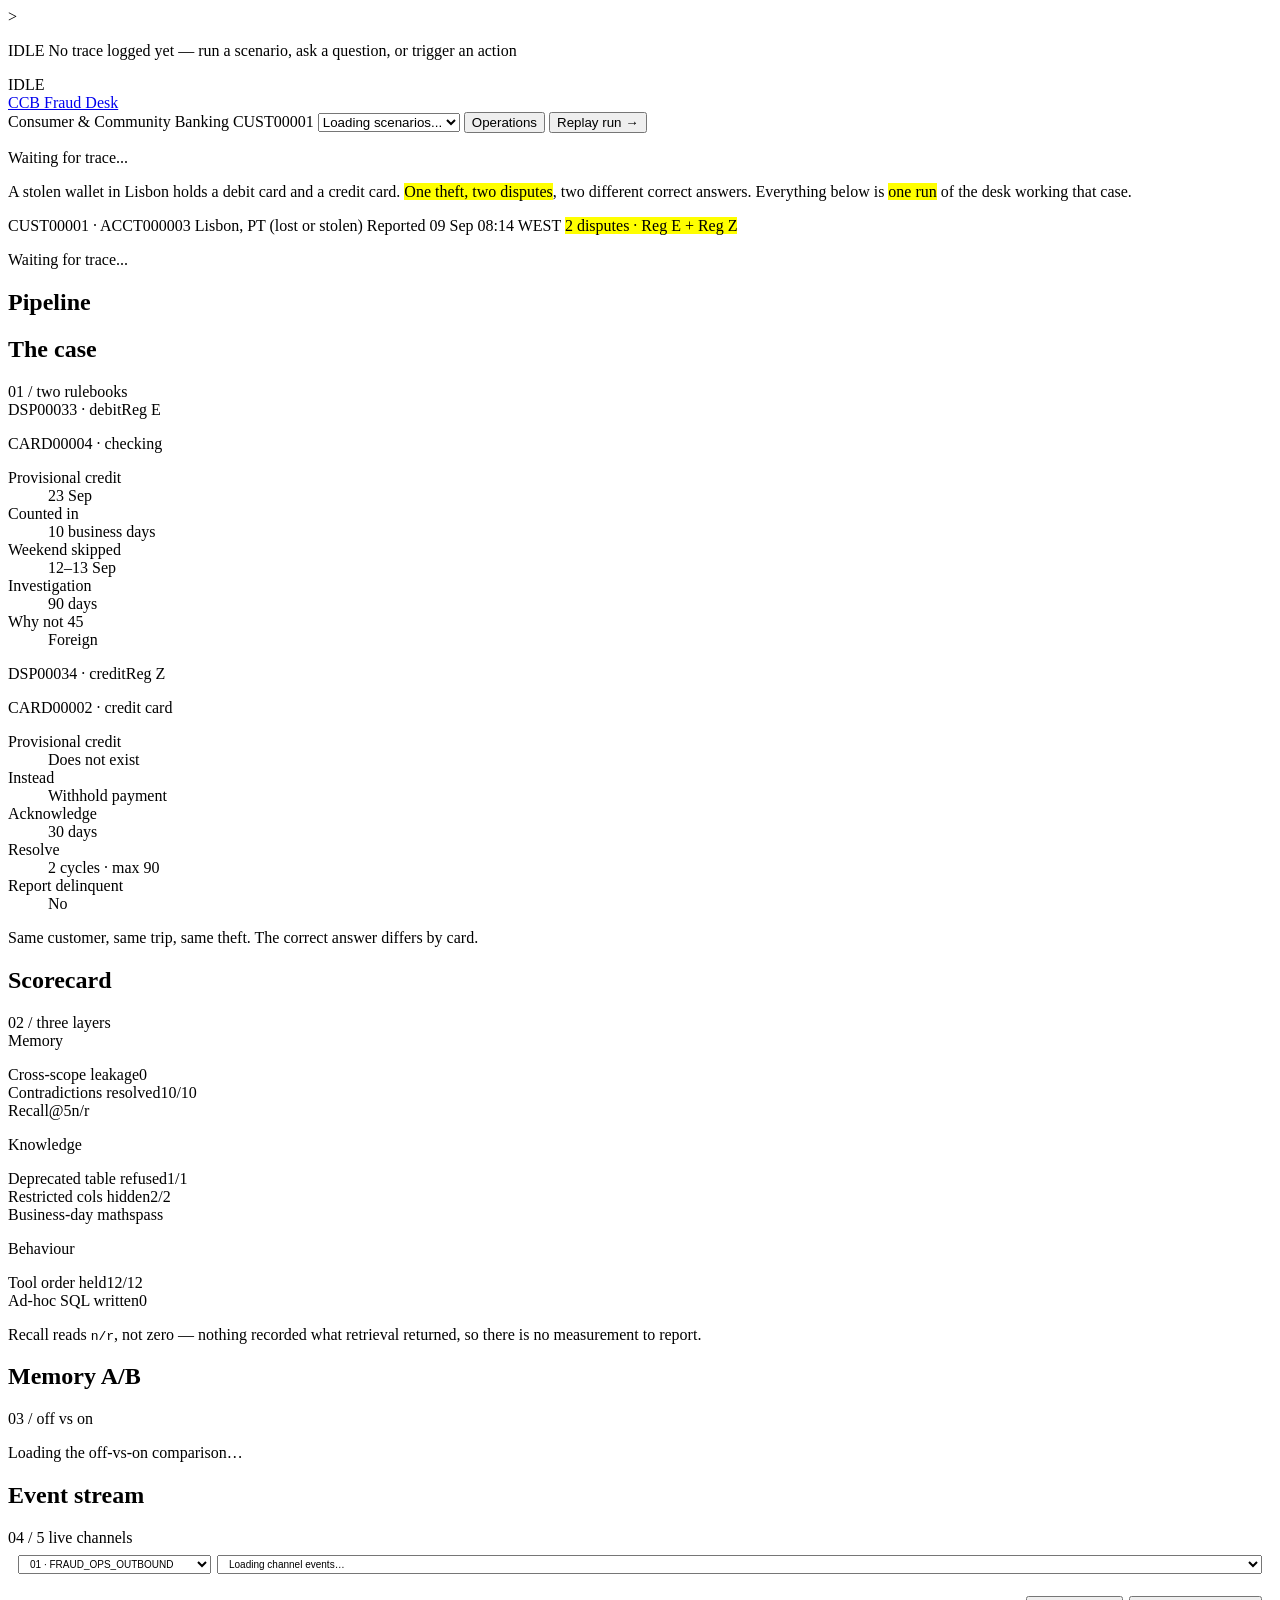
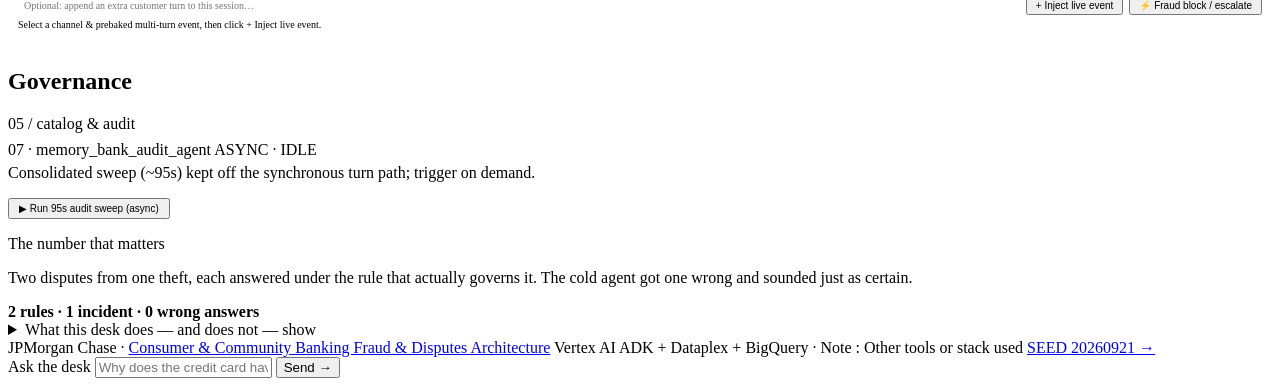
==== frontend/templates/index.html @ ab906cca "Use '>' caret when trace bar is idle, fix scenario picker drawer auto-open, and route Ask trace to t" ====
<!DOCTYPE html>
<html lang="en">
<head>
<meta charset="utf-8">
<meta name="viewport" content="width=device-width, initial-scale=1">
<title>CCB Fraud Desk — agent operations</title>
<link rel="preconnect" href="https://fonts.googleapis.com">
<link rel="preconnect" href="https://fonts.gstatic.com" crossorigin>
<link rel="stylesheet" href="https://fonts.googleapis.com/css2?family=Archivo:wght@600;700;800&family=JetBrains+Mono:wght@400;500;700&display=swap">
<link rel="stylesheet" href="/static/css/styles.css?v=20260923e">
</head>
<body>

<div class="livebar">
  <div class="in">
    <span class="pulse idle" id="livePulse">&gt;</span>

    <div class="pickwrap" id="pickwrap" hidden>
      <button class="tok" id="tok" type="button" aria-haspopup="listbox" aria-expanded="false">
        <span class="ix" id="tokIx">01</span>
        <span class="an" id="tokName">fraud_monitoring_agent</span>
        <span class="cv">▾</span>
      </button>
      <div class="menu" id="menu" role="listbox" hidden>
        <div class="menu-hd">
          <span id="mobileMenuTitle">Logged agents in this run</span>
          <span>Live spans only</span>
        </div>
        <div id="menuList"></div>
        <div class="menu-foot">
          <span>Click an agent to inspect · opens trace below</span>
          <span>ESC to close</span>
        </div>
      </div>
    </div>

    <p class="barinfo" id="barinfo">
      <span class="bk" id="biKind">IDLE</span>
      <span class="bt" id="biText">No trace logged yet — run a scenario, ask a question, or trigger an action</span>
      <span class="bm" id="biMetrics"></span>
    </p>

    <button class="barbtn" id="traceBtn" type="button" aria-expanded="false" aria-controls="drop" hidden>Trace ▾</button>
    <span class="stamp" id="liveLogStamp">IDLE</span>
  </div>
</div>

<div class="drop" id="drop" hidden>
  <div class="in">
    <p class="who">
      <span id="whoTxt"></span>
      <span class="stepnav">
        <button id="navNewer" type="button">‹ newer</button>
        <button id="navOlder" type="button">older ›</button>
      </span>
    </p>
    <div id="body"></div>
  </div>
</div>

<div class="page">
  <header class="mast">
    <a class="brand" href="#">CCB Fraud Desk</a>
    <div class="mast-right">
      <span class="tagline">Consumer &amp; Community Banking</span>
      <span class="chip" id="customerSelect" data-value="CUST00001">CUST00001</span>
      <select class="chip chip-select" id="scenarioSelect" aria-label="Demo scenario">
        <option value="">Loading scenarios...</option>
      </select>
      <button type="button" class="chip" id="btnToggleOps">Operations</button>
      <button type="button" class="cta" id="btnReplayRun">Replay run →</button>
    </div>
  </header>

  <section class="runhead">
    <p class="eyebrow">Waiting for trace...</p>
    <p class="sum" id="heroLede">A stolen wallet in Lisbon holds a debit card and a credit card.
      <mark>One theft, two disputes</mark>, two different correct answers.
      Everything below is <mark>one run</mark> of the desk working that case.</p>
      <div class="truth-strip" id="heroTruthStrip">
        <div class="ts-row">
          <span id="truthCustomer">CUST00001 · ACCT000003</span>
          <span id="truthLocation">Lisbon, PT (lost or stolen)</span>
          <span id="truthReported">Reported 09 Sep 08:14 WEST</span>
          <span id="truthPaths"><mark>2 disputes · Reg E + Reg Z</mark></span>
        </div>
        <p class="ts-sub" id="truthEngine">Waiting for trace...</p>
      </div>
  </section>

  <!-- ============ DECK 1 ============ -->
  <div class="deck" id="deckPrimary1">
    <div class="col">
      <div class="colhead"><h2>Pipeline</h2><span class="n" id="agentCountPill"><span id="agentsColIndex"></span></span></div>
      <div class="roster" id="agentRosterList"></div>
    </div>

    <div class="col">
      <div class="colhead"><h2>The case</h2><span class="n" id="caseColIndex">01 / two rulebooks</span></div>

      <div class="item" id="caseCard1"><div class="item-top"><span class="dot" style="background:var(--lime-deep)"></span>
        <span class="nm" id="caseCard1Title">DSP00033 · debit</span><span class="tag" id="caseCard1Tag">Reg E</span></div>
        <p class="rd" id="caseCard1Sub">CARD00004 · checking</p>
        <dl class="kv" id="caseCard1Kv" style="margin-top:9px;">
          <div><dt>Provisional credit</dt><dd class="ok">23 Sep</dd></div>
          <div><dt>Counted in</dt><dd>10 business days</dd></div>
          <div><dt>Weekend skipped</dt><dd>12–13 Sep</dd></div>
          <div><dt>Investigation</dt><dd>90 days</dd></div>
          <div><dt>Why not 45</dt><dd>Foreign</dd></div>
        </dl></div>

      <div class="item" id="caseCard2"><div class="item-top"><span class="dot" style="background:var(--pink)"></span>
        <span class="nm" id="caseCard2Title">DSP00034 · credit</span><span class="tag on" id="caseCard2Tag">Reg Z</span></div>
        <p class="rd" id="caseCard2Sub">CARD00002 · credit card</p>
        <dl class="kv" id="caseCard2Kv" style="margin-top:9px;">
          <div><dt>Provisional credit</dt><dd class="none">Does not exist</dd></div>
          <div><dt>Instead</dt><dd>Withhold payment</dd></div>
          <div><dt>Acknowledge</dt><dd>30 days</dd></div>
          <div><dt>Resolve</dt><dd>2 cycles · max 90</dd></div>
          <div><dt>Report delinquent</dt><dd class="ok">No</dd></div>
        </dl></div>
      <p class="fine" id="caseFineNote">Same customer, same trip, same theft. The correct answer differs by card.</p>
    </div>

    <div class="col">
      <div class="colhead"><h2>Scorecard</h2><span class="n">02 / three layers</span></div>

      <p class="eyebrow" style="margin-top:0;">Memory</p>
      <div class="opt"><span class="name">Cross-scope leakage</span><span class="pct" id="scoreLeakage">0</span>
        <span class="track"><i class="fill" style="width:100%"></i></span></div>
      <div class="opt"><span class="name">Contradictions resolved</span><span class="pct" id="scoreContradictions">10/10</span>
        <span class="track"><i class="fill" style="width:100%"></i></span></div>
      <div class="opt skip" id="scoreRecallRow"><span class="name">Recall@5</span><span class="pct" id="scoreRecall">n/r</span>
        <span class="track"><i class="fill" id="scoreRecallFill" style="width:0%"></i></span></div>

      <p class="eyebrow" style="margin-top:16px;">Knowledge</p>
      <div class="opt"><span class="name">Deprecated table refused</span><span class="pct">1/1</span>
        <span class="track"><i class="fill" style="width:100%"></i></span></div>
      <div class="opt"><span class="name">Restricted cols hidden</span><span class="pct">2/2</span>
        <span class="track"><i class="fill" style="width:100%"></i></span></div>
      <div class="opt"><span class="name">Business-day maths</span><span class="pct">pass</span>
        <span class="track"><i class="fill" style="width:100%"></i></span></div>

      <p class="eyebrow" style="margin-top:16px;">Behaviour</p>
      <div class="opt"><span class="name">Tool order held</span><span class="pct">12/12</span>
        <span class="track"><i class="fill" style="width:100%"></i></span></div>
      <div class="opt"><span class="name">Ad-hoc SQL written</span><span class="pct">0</span>
        <span class="track"><i class="fill" style="width:100%"></i></span></div>
      <p class="fine" id="scoreFineNote">Recall reads <code>n/r</code>, not zero — nothing recorded what retrieval
        returned, so there is no measurement to report.</p>
    </div>
  </div>

  <!-- ============ DECK 2 ============ -->
  <div class="deck" id="deckPrimary2">
    <div class="col">
      <div class="colhead"><h2>Memory A/B</h2><span class="n">03 / off vs on</span></div>

      <!-- Both cards used to carry invented numbers in markup (6 re-asks,
           41,200 tokens, 0 re-asks, 12,850 tokens) which app.js then overwrote
           with "n/r", so the panel showed four unexplained blanks under a
           caption asserting a 68.8% saving. The numbers are filled from
           /api/eval-scorecard now, and the caption states what was measured. -->
      <div id="abComparison">
        <p class="fine">Loading the off-vs-on comparison…</p>
      </div>

      <p class="fine" id="abFootnote"></p>
    </div>

    <div class="col">
      <div class="colhead"><h2>Event stream</h2><span class="n" id="eventStreamColBadge">04 / 5 live channels</span></div>
      <div class="item" id="channelIngestBar" style="margin-bottom:8px;padding:8px 10px;">
        <div style="display:flex;gap:6px;align-items:center;flex-wrap:wrap;margin-bottom:6px;">
          <select class="chip chip-select" id="channelIngestSelect" aria-label="Channel" style="font-size:10px;padding:2px 20px 2px 7px;">
            <option value="FRAUD_OPS_OUTBOUND">01 · FRAUD_OPS_OUTBOUND</option>
            <option value="IVR">02 · IVR (telephony)</option>
            <option value="MOBILE_APP">03 · MOBILE_APP</option>
            <option value="WEB_CHAT">04 · WEB_CHAT (portal)</option>
            <option value="BRANCH">05 · BRANCH (teller)</option>
          </select>
          <select class="chip chip-select" id="channelPresetSelect" aria-label="Available channel events" style="font-size:10px;padding:2px 20px 2px 7px;flex:1 1 180px;max-width:100%;">
            <option value="">Loading channel events…</option>
          </select>
        </div>
        <div id="channelTurnsPreview" style="font-family:var(--mono);font-size:10px;line-height:1.45;padding:5px 7px;margin-bottom:6px;border:1px solid var(--rule);background:var(--paper);color:var(--ink);"></div>
        <div style="display:flex;gap:6px;align-items:center;flex-wrap:wrap;">
          <input type="text" id="channelIngestText" placeholder="Optional: append an extra customer turn to this session…" aria-label="Optional custom turn" style="flex:1 1 160px;font-family:var(--mono);font-size:10px;padding:3px 6px;border:1px solid var(--rule);background:var(--paper);color:var(--ink);">
          <button type="button" class="chip" id="btnInjectChannelEvent" style="font-size:10px;padding:2px 8px;">+ Inject live event</button>
          <button type="button" class="chip" id="btnFraudCardControl" style="font-size:10px;padding:2px 8px;">⚡ Fraud block / escalate</button>
        </div>
        <p class="rd" id="channelIngestStatus" style="margin-top:4px;font-size:10px;">Select a channel &amp; prebaked multi-turn event, then click + Inject live event.</p>
      </div>
      <ul class="tl" id="eventStreamList"></ul>
    </div>

    <div class="col">
      <div class="colhead"><h2>Governance</h2><span class="n">05 / catalog &amp; audit</span></div>
      <div id="govTrapsContainer"></div>
      <div class="item" id="auditSweepCard" style="margin-top:8px;">
        <div class="item-top">
          <span class="dot" id="auditSweepDot"></span>
          <span class="nm">07 · memory_bank_audit_agent</span>
          <span class="tag" id="auditSweepStatusTag">ASYNC · IDLE</span>
        </div>
        <p class="rd" id="auditSweepOutput" style="margin-top:5px;">Consolidated sweep (~95s) kept off the synchronous turn path; trigger on demand.</p>
        <div style="margin-top:7px;">
          <button type="button" class="chip" id="btnTriggerAuditSweep" style="font-size:10px;padding:3px 9px;">▶ Run 95s audit sweep (async)</button>
        </div>
      </div>
    </div>
  </div>

  <!-- ============ COLLAPSIBLE LIVE RESPONSE & OPERATIONS DRAWER ============ -->
  <div class="deck drawer-deck" id="consoleDrawer" style="display:none;">
    <div class="col">
      <div class="colhead">
        <h2>Ask response</h2>
        <span class="n">06 / live trajectory</span>
      </div>
      <div class="item active">
        <div class="item-top">
          <span class="dot"></span>
          <span class="nm" id="askAnswerTitle">Governed desk response</span>
          <span class="tag ok" id="askAnswerTag">CATALOG + MEMORY</span>
        </div>
        <div class="rd" id="askAnswerBody" style="color:var(--ink);font-size:11px;line-height:1.55;margin-top:6px;">n/r</div>
        <div id="askToolTags" style="display:flex;gap:6px;flex-wrap:wrap;margin-top:10px;">n/r</div>
      </div>
      <div style="display:flex;gap:6px;flex-wrap:wrap;margin-top:8px;">
        <button type="button" class="chip ask-preset-chip" data-q="Why does the credit card have no provisional credit date?">Reg Z vs Reg E</button>
        <button type="button" class="chip ask-preset-chip" data-q="She came back early on 10 Sep to New York. Where is her replacement courier going?">10 Sep early return</button>
      </div>
    </div>

    <div class="col">
      <div class="colhead">
        <h2>Veracity &amp; control</h2>
        <span class="n">07 / relevant avenues</span>
      </div>
      <div class="item done">
        <div class="item-top">
          <span class="dot"></span>
          <span class="nm">Pre-write claim audit</span>
          <span class="tag ok" id="veracityStatusTag">VERIFIED_TRUE · 98%</span>
        </div>
        <div class="rd" id="veracityAuditOutput" style="margin-top:6px;line-height:1.5;">n/r</div>
      </div>

      <div class="item" id="oversightCardBox">
        <div class="item-top">
          <span class="dot" style="background:var(--pink)"></span>
          <span class="nm">Supervisor card control</span>
          <span class="tag on" id="oversightCardStatusBadge">RESTRICTED</span>
        </div>
        <p class="rd" id="oversightVerificationSummary" style="margin-bottom:8px;">FaceID biometric + travel notice verified. Ready for supervisor unlock or restriction hold.</p>
        <div style="display:flex;gap:8px;flex-wrap:wrap;">
          <button type="button" class="chip" id="btnAdminUnlock">▶ Unlock card</button>
          <button type="button" class="chip" id="btnAdminRestrict">Keep restricted ×</button>
        </div>
      </div>
    </div>

    <div class="col">
      <div class="colhead">
        <h2>GCP &amp; operations</h2>
        <div style="display:flex;align-items:center;gap:8px;">
          <span class="n">08 / live telemetry</span>
          <button type="button" class="chip" id="btnCloseDrawer" style="padding:2px 7px;font-size:9.5px;">Close ×</button>
        </div>
      </div>
      <div class="item done">
        <div class="item-top">
          <span class="dot"></span>
          <span class="nm">Vertex AI Memory Bank</span>
          <!-- Filled from /api/session. It was a hardcoded engine id, which
               rendered the same whether the engine was reachable or not. -->
          <span class="tag" id="engineIdTag">engine: loading…</span>
        </div>
        <div class="rd" id="liveMemoriesList" style="margin-top:4px;">
          <span class="n">Memories load from the engine on open.</span>
        </div>
        <div style="margin-top:8px;">
          <!-- Consolidation happens inside Memory Bank and reports no token
               count, so the saving is filled in from the response or left n/r.
               The label used to assert 68.8% before the click. -->
          <button type="button" class="chip" id="btnRunCompaction">▶ Run consolidation</button>
        </div>
      </div>

      <div class="item done">
        <div class="item-top">
          <span class="dot"></span>
          <span class="nm">Throughput &amp; latency</span>
          <span class="tag ok">87.4% resolved</span>
        </div>
        <dl class="kv" style="margin-top:6px;">
          <div><dt>Cases today / 7d mean</dt><dd>412 / 358</dd></div>
          <div><dt>Triage (BigQuery p50/p95)</dt><dd>2.8s / 7.4s</dd></div>
          <div><dt>Policy (Dataplex p50/p95)</dt><dd>1.9s / 4.2s</dd></div>
          <div><dt>Ad-hoc SQL / leaks</dt><dd class="ok">0 / 0</dd></div>
        </dl>
      </div>
    </div>
  </div>

  <div class="scoreline">
    <div style="flex:1 1 380px;min-width:0;">
      <p class="micro invert">The number that matters</p>
      <p id="scorelineCopy">Two disputes from one theft, each answered under the rule that actually governs it.
        The cold agent got one wrong and sounded just as certain.</p>
    </div>
    <strong id="scorelineBig">2 rules · 1 incident · 0 wrong answers</strong>
  </div>

  <details class="notes">
    <summary>What this desk does — and does not — show</summary>
    <div class="notes-grid">
      <p><b>What is live.</b> The agent roster reads from BigQuery (<code id="noteDataset">…</code>), Dataplex Universal Catalog (<code id="noteGlossary">…</code>), and Vertex AI Memory Bank (<code id="noteEngine">…</code>). Session and agent counts are read from the engine at load: <span id="noteCounts">loading…</span>. These were fixed literals describing one project; they now describe whichever project this instance is pointed at.</p>
      <p><b>What is governed.</b> Restricted columns (<code>customers.ssn_last4</code>, <code>cards.pan_full</code>) are withheld at catalog read time, and the deprecated table (<code>authorizations_deprecated_v1</code>) is refused in favour of <code>authorizations</code>.</p>
      <p><b>What is not measured here.</b> Where a retrieval metric has no recorded output on a cold pass, the scorecard renders <code>n/r</code> rather than inventing a zero.</p>
      <p><b>Synthetic provenance.</b> Every customer record, card number, authorization, and dispute is synthetic and reproducible from seed <code>20260921</code>.</p>
    </div>
  </details>

  <footer class="foot">
    <span class="byline">JPMorgan Chase · <a href="#">Consumer &amp; Community Banking Fraud &amp; Disputes Architecture</a></span>
    <span class="credit">Vertex AI ADK + Dataplex + BigQuery · Note : Other tools or stack used</span>
    <span><a href="#deckPrimary1">SEED 20260921 →</a></span>
  </footer>
</div>

<div class="console">
  <div class="console-in">
    <span class="hintk">Ask the desk</span>
    <input type="text" id="askInput" placeholder="Why does the credit card have no provisional credit date?" aria-label="Ask the fraud desk">
    <button type="button" class="cta" id="btnAskSend">Send →</button>
  </div>
</div>

<script src="/static/js/app.js?v=20260923e"></script>
</body>
</html>
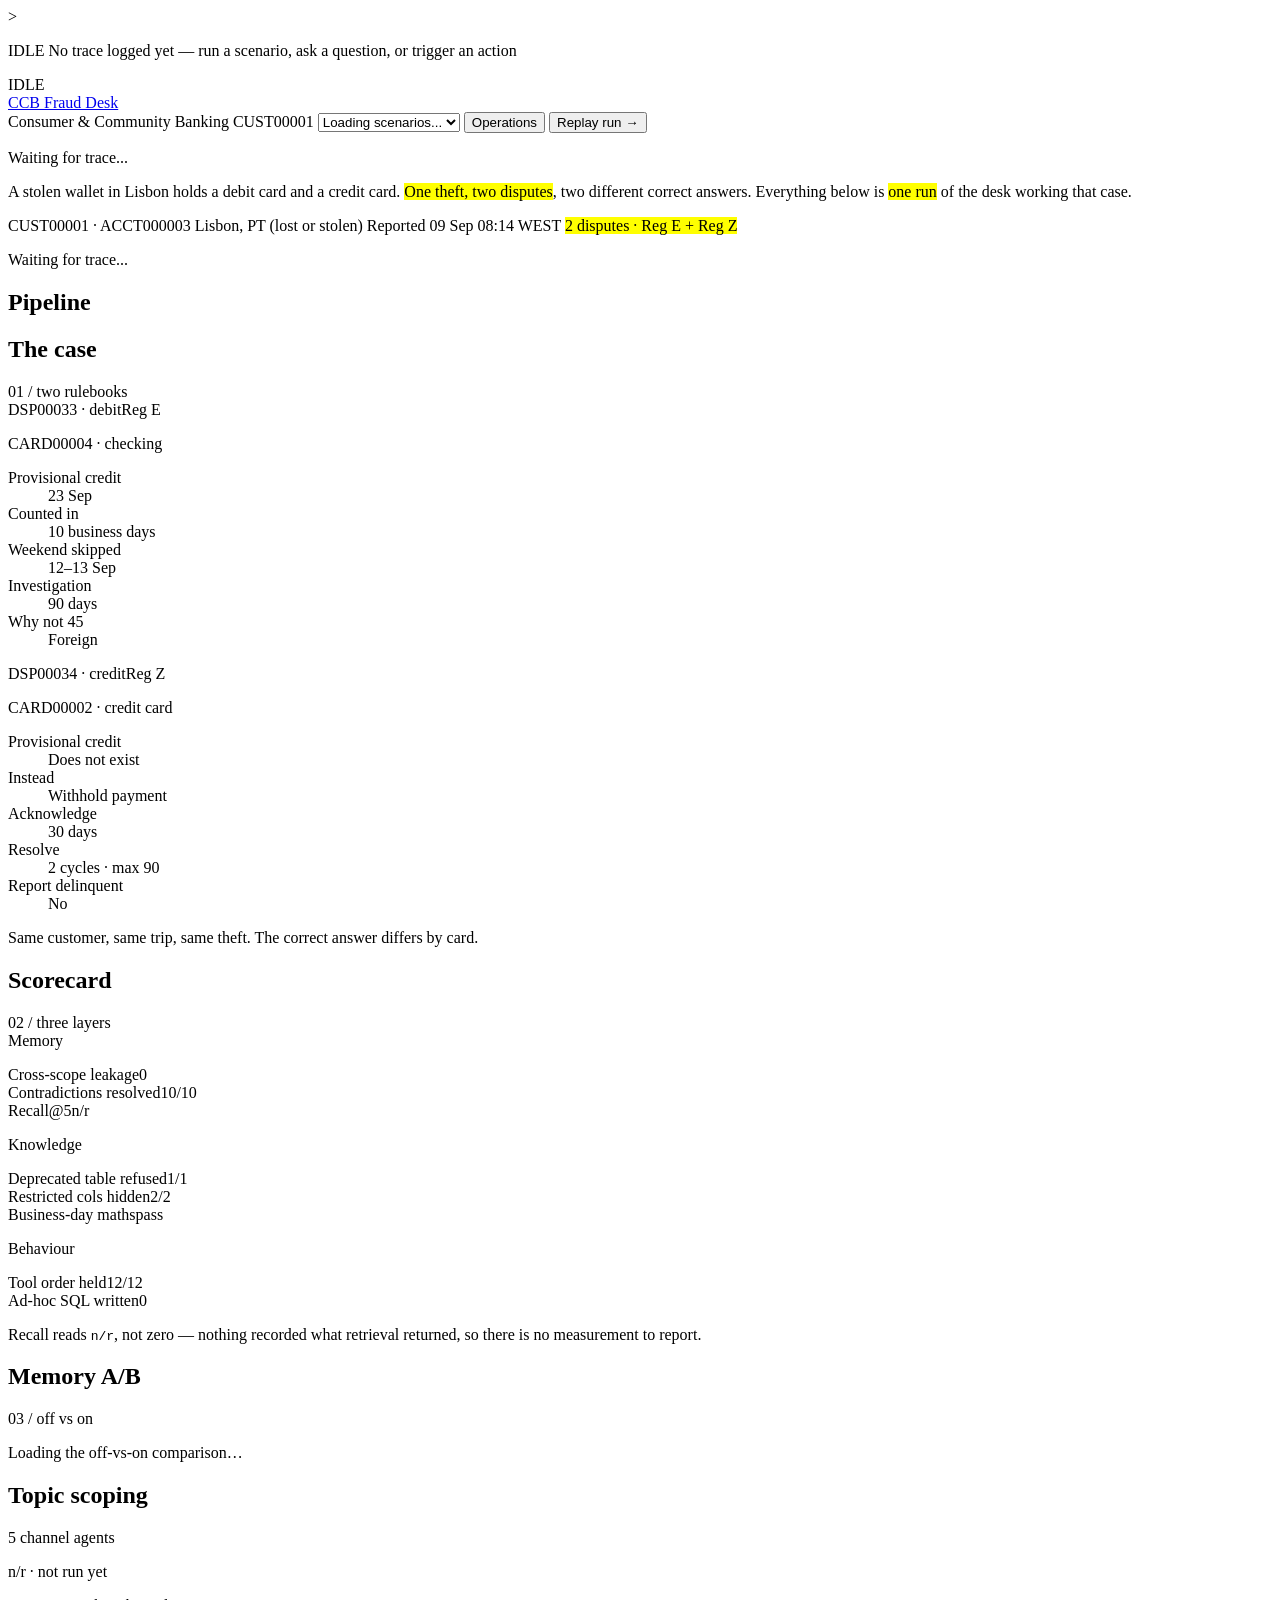
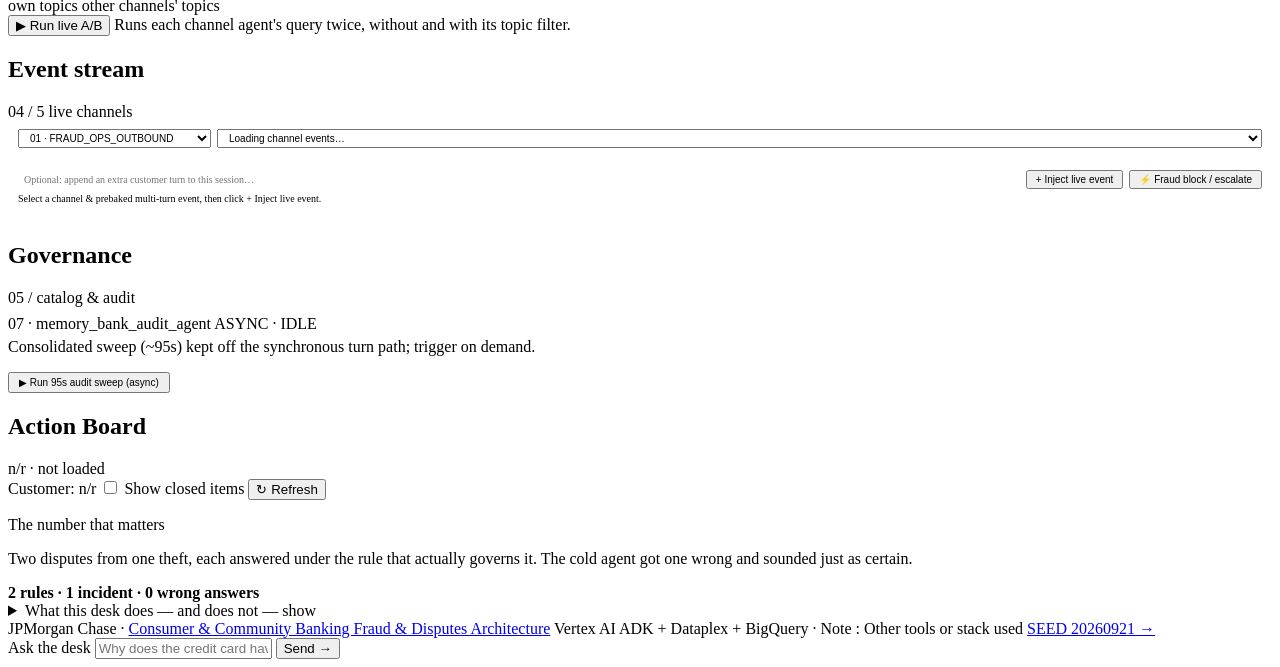
==== commit f26764d8: "Write path v2: pending_review scope, claim records, Action Board; gated consolidation; Ask no longer" ====
--- a/frontend/templates/index.html
+++ b/frontend/templates/index.html
@@ -7,7 +7,7 @@
 <link rel="preconnect" href="https://fonts.googleapis.com">
 <link rel="preconnect" href="https://fonts.gstatic.com" crossorigin>
 <link rel="stylesheet" href="https://fonts.googleapis.com/css2?family=Archivo:wght@600;700;800&family=JetBrains+Mono:wght@400;500;700&display=swap">
-<link rel="stylesheet" href="/static/css/styles.css?v=20260923e">
+<link rel="stylesheet" href="/static/css/styles.css?v=20260924g">
 </head>
 <body>
 
@@ -164,6 +164,28 @@
       <div id="abComparison">
         <p class="fine">Loading the off-vs-on comparison…</p>
       </div>
+
+      <!-- Topic scoping: filled by renderTopicScoping() in app.js from
+           GET /api/memory/topic-ab (backend/ui_insights.py:topic_ab). Not run on
+           load because each run makes about 10 Memory Bank retrieve calls. -->
+      <section class="ts-panel" aria-labelledby="tsTitle">
+        <div class="colhead">
+          <h2 id="tsTitle">Topic scoping</h2>
+          <span class="n">5 channel agents</span>
+        </div>
+        <p class="ts-meta" id="tsMeta">n/r · not run yet</p>
+        <div class="ts-legend" aria-hidden="true">
+          <span><i class="sw-own"></i>own topics</span>
+          <span><i class="sw-other"></i>other channels' topics</span>
+        </div>
+        <div id="tsRows" aria-live="polite"></div>
+        <div class="ts-total" id="tsTotal" hidden></div>
+        <p class="ts-caption" id="tsCaption" hidden></p>
+        <div class="ts-actions">
+          <button type="button" class="chip" id="btnRunTopicAb">▶ Run live A/B</button>
+          <span class="ts-status" id="tsStatus">Runs each channel agent's query twice, without and with its topic filter.</span>
+        </div>
+      </section>
 
       <p class="fine" id="abFootnote"></p>
     </div>
@@ -211,6 +233,26 @@
     </div>
   </div>
 
+  <!-- Action Board: claims and follow-ups waiting for a person. Filled by
+       loadActionBoard() in app.js from GET /api/action-board
+       (backend/action_board.py:list_items); actions go to
+       POST /api/action-board/<session_id>/action (backend/action_board.py:act). -->
+  <section class="deck board-deck" id="actionBoard" aria-labelledby="boardTitle">
+    <div class="col">
+      <div class="colhead">
+        <h2 id="boardTitle">Action Board</h2>
+        <span class="n" id="boardCount">n/r · not loaded</span>
+      </div>
+      <div class="board-bar">
+        <span class="board-scope" id="boardScope">Customer: n/r</span>
+        <label class="board-check"><input type="checkbox" id="boardShowClosed"> Show closed items</label>
+        <button type="button" class="chip" id="btnBoardRefresh">↻ Refresh</button>
+        <span class="board-status" id="boardStatus" aria-live="polite"></span>
+      </div>
+      <div class="board-list" id="boardList" aria-live="polite"></div>
+    </div>
+  </section>
+
   <!-- ============ COLLAPSIBLE LIVE RESPONSE & OPERATIONS DRAWER ============ -->
   <div class="deck drawer-deck" id="consoleDrawer" style="display:none;">
     <div class="col">
@@ -222,10 +264,12 @@
         <div class="item-top">
           <span class="dot"></span>
           <span class="nm" id="askAnswerTitle">Governed desk response</span>
-          <span class="tag ok" id="askAnswerTag">CATALOG + MEMORY</span>
-        </div>
-        <div class="rd" id="askAnswerBody" style="color:var(--ink);font-size:11px;line-height:1.55;margin-top:6px;">n/r</div>
-        <div id="askToolTags" style="display:flex;gap:6px;flex-wrap:wrap;margin-top:10px;">n/r</div>
+          <span class="tag" id="askAnswerTag">IDLE</span>
+        </div>
+        <div class="rd" id="askAnswerBody" style="color:var(--ink);font-size:11px;line-height:1.55;margin-top:6px;">No question asked yet.</div>
+        <p class="rd" id="askSynthesisMeta" style="margin-top:8px;"></p>
+        <ul class="tl" id="askSynthesisTimeline" style="margin-top:6px;"></ul>
+        <div id="askToolTags" style="display:flex;gap:6px;flex-wrap:wrap;margin-top:10px;"></div>
       </div>
       <div style="display:flex;gap:6px;flex-wrap:wrap;margin-top:8px;">
         <button type="button" class="chip ask-preset-chip" data-q="Why does the credit card have no provisional credit date?">Reg Z vs Reg E</button>
@@ -285,6 +329,7 @@
                count, so the saving is filled in from the response or left n/r.
                The label used to assert 68.8% before the click. -->
           <button type="button" class="chip" id="btnRunCompaction">▶ Run consolidation</button>
+          <div class="compaction-result" id="compactionResult" aria-live="polite"></div>
         </div>
       </div>
 
@@ -338,6 +383,51 @@
   </div>
 </div>
 
-<script src="/static/js/app.js?v=20260923e"></script>
+<!-- ============ AGENT SPEC & LIVE RUNNER POPUP CARD ============ -->
+<div class="agent-modal-backdrop" id="agentCardModal" hidden role="dialog" aria-modal="true" aria-labelledby="agentModalTitle">
+  <div class="agent-modal-card">
+    <div class="agent-modal-hd">
+      <div>
+        <div class="eyebrow" id="agentModalBadge">ADK LlmAgent · InMemoryRunner</div>
+        <h2 id="agentModalTitle">01 · fraud_monitoring_agent</h2>
+        <p class="rd" id="agentModalRole" style="margin:4px 0 0;font-weight:700;"></p>
+      </div>
+      <button type="button" class="chip" id="btnCloseAgentModal" aria-label="Close agent card">Close ×</button>
+    </div>
+
+    <div class="agent-modal-actions">
+      <button type="button" class="cta" id="btnRunAgentLiveModal">▶ Run Agent Live</button>
+      <button type="button" class="chip" id="btnViewAgentTraceModal">View in Trace Bar ▴</button>
+      <span class="tag ok" id="agentModalStatusTag">READY · InMemoryRunner</span>
+    </div>
+
+    <p class="agent-modal-desc" id="agentModalDesc"></p>
+
+    <div class="agent-modal-grid">
+      <!-- Chips and popovers are drawn by renderSourceChips() in app.js. -->
+      <div class="agent-spec-row src-row">
+        <div class="spec-label">Where this agent's inputs come from</div>
+        <p class="src-hint">Hover, tap, or tab to a card to see details. Esc closes it.</p>
+        <div class="src-chips" id="agentModalSrcChips"></div>
+      </div>
+      <div class="agent-spec-row">
+        <div class="spec-label">🔧 Bound ADK Tools <span id="agentModalToolsCount"></span></div>
+        <div class="spec-pills pill-row" id="agentModalBoundTools"></div>
+      </div>
+    </div>
+
+    <div class="agent-modal-runner" id="agentModalRunnerBox">
+      <div class="spec-label" style="display:flex;justify-content:space-between;align-items:center;">
+        <span>⚡ Live ADK <code>InMemoryRunner</code> Execution</span>
+        <small id="agentModalRunnerMeta">Click ▶ Run Agent Live to execute this LlmAgent on Vertex AI</small>
+      </div>
+      <div id="agentModalRunnerOutput" class="runner-out">
+        Idle — click <b>▶ Run Agent Live</b> above to construct <code>google.adk.runners.InMemoryRunner</code> for this agent, invoke its bound ADK tools against BigQuery / Dataplex / Memory Bank, and stream its spans into the top Black Trace Bar.
+      </div>
+    </div>
+  </div>
+</div>
+
+<script src="/static/js/app.js?v=20260924g"></script>
 </body>
 </html>
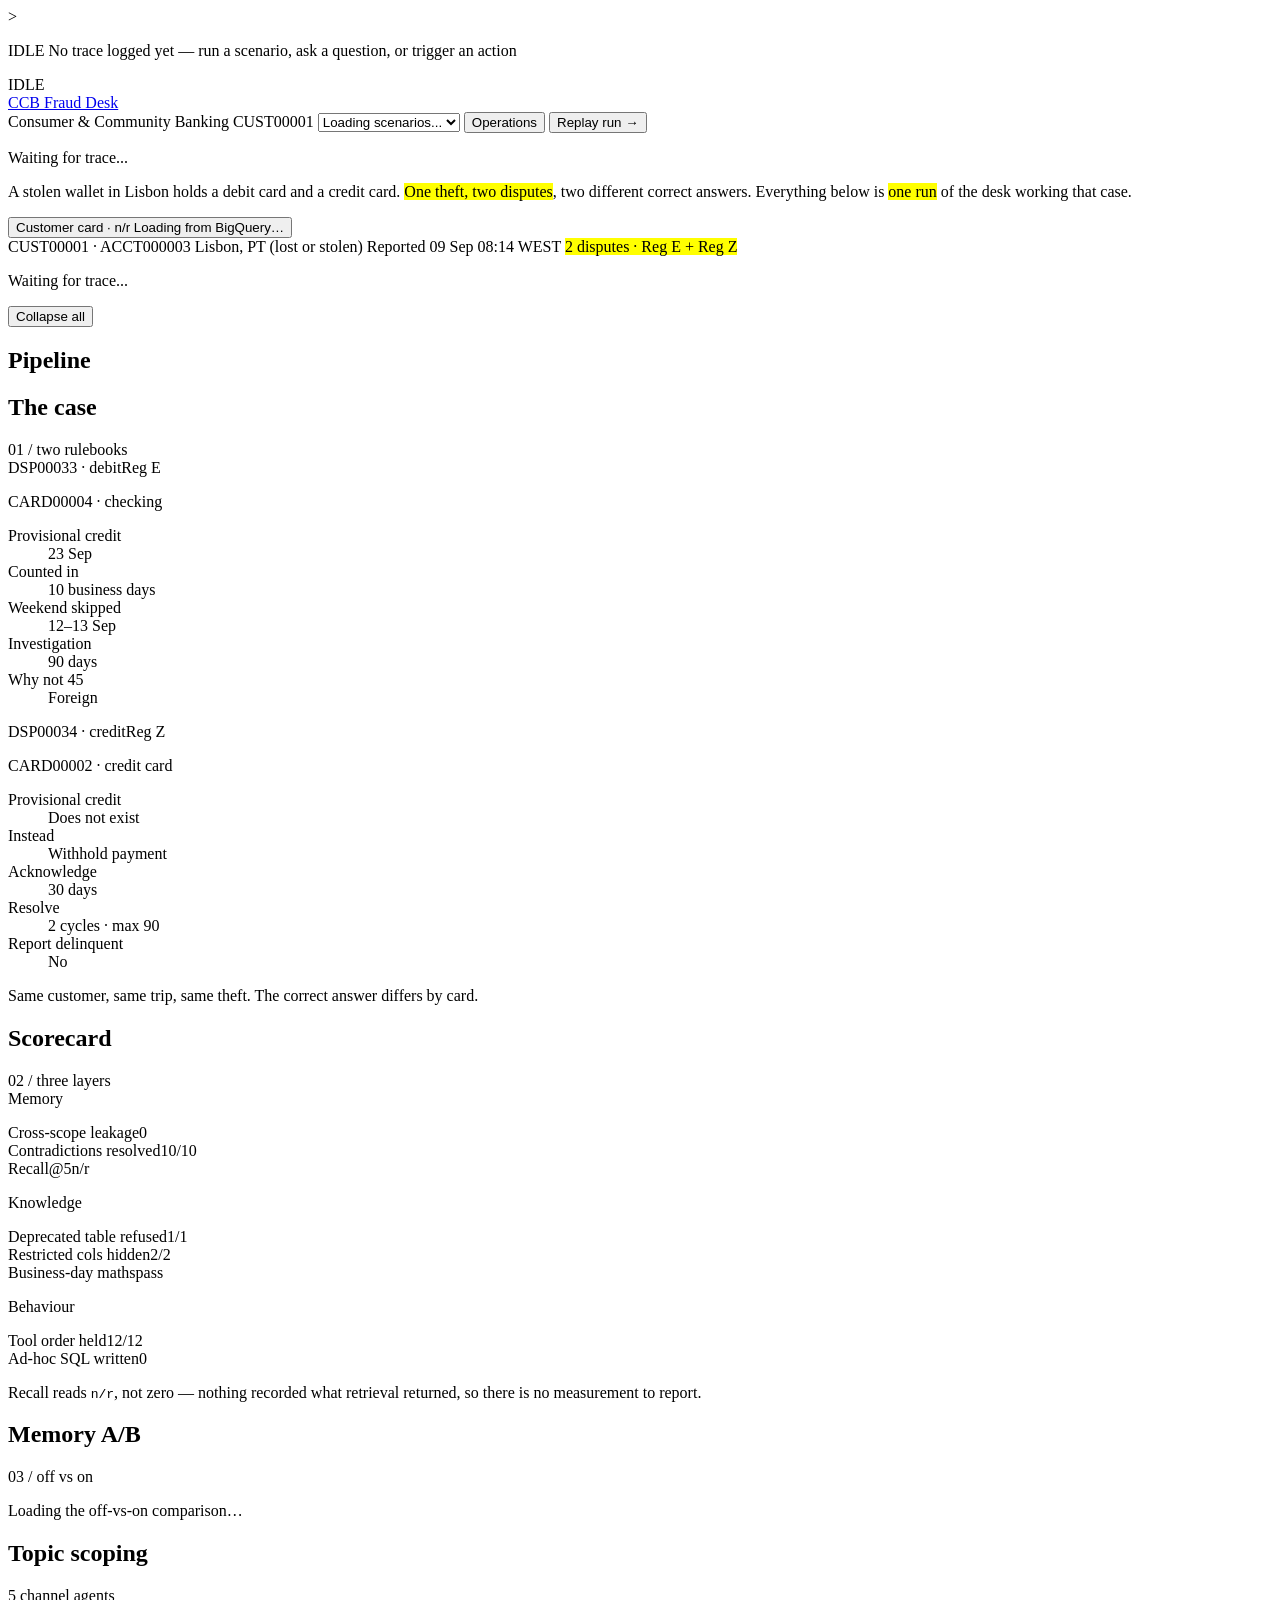
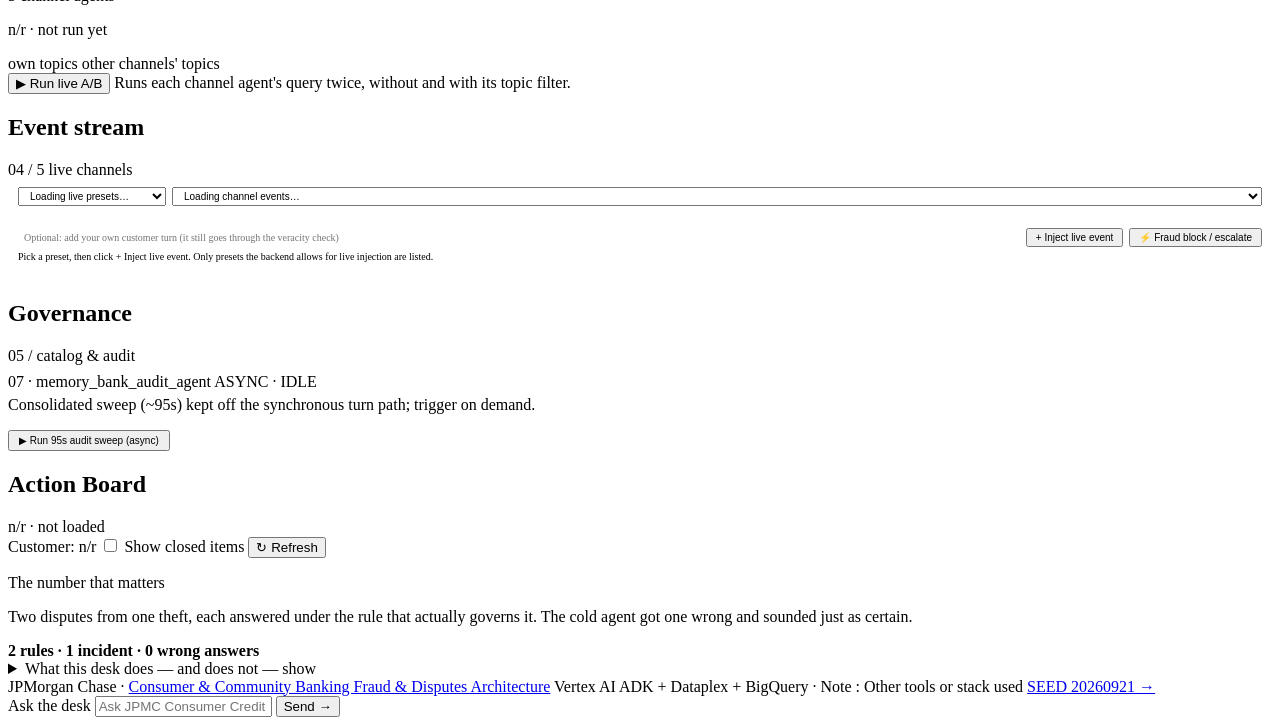
==== commit 3ad5cc04: "feat: add Dispute Specialist Agent (09), streaming Customer Chat popover, Golden Queries 13-19, live" ====
--- a/frontend/templates/index.html
+++ b/frontend/templates/index.html
@@ -7,7 +7,7 @@
 <link rel="preconnect" href="https://fonts.googleapis.com">
 <link rel="preconnect" href="https://fonts.gstatic.com" crossorigin>
 <link rel="stylesheet" href="https://fonts.googleapis.com/css2?family=Archivo:wght@600;700;800&family=JetBrains+Mono:wght@400;500;700&display=swap">
-<link rel="stylesheet" href="/static/css/styles.css?v=20260924g">
+<link rel="stylesheet" href="/static/css/styles.css?v=20260925b">
 </head>
 <body>
 
@@ -77,6 +77,14 @@
     <p class="sum" id="heroLede">A stolen wallet in Lisbon holds a debit card and a credit card.
       <mark>One theft, two disputes</mark>, two different correct answers.
       Everything below is <mark>one run</mark> of the desk working that case.</p>
+    <!-- Mini customer card: rendered by app.js:renderMiniCard from GET /api/customer/card-summary
+         (backend/ui_insights.py:customer_card_summary). Click opens the expanded card (app.js:openCustomerCard). -->
+    <aside class="mini-wrap" aria-label="Customer card">
+      <button type="button" class="mini-card" id="miniCard" aria-haspopup="dialog" aria-expanded="false" aria-controls="custCardPanel">
+        <span class="mc-eyebrow">Customer card · <span id="miniCardCustomer">n/r</span></span>
+        <span class="mc-body" id="miniCardBody"><span class="mc-line">Loading from BigQuery…</span></span>
+      </button>
+    </aside>
       <div class="truth-strip" id="heroTruthStrip">
         <div class="ts-row">
           <span id="truthCustomer">CUST00001 · ACCT000003</span>
@@ -89,36 +97,41 @@
   </section>
 
   <!-- ============ DECK 1 ============ -->
+  <!-- One switch for every panel's collapse toggle; app.js:setupCollapsiblePanels adds the per-panel buttons. -->
+  <div class="panel-bar">
+    <button type="button" class="chip panel-all" id="btnPanelsAll" aria-controls="deckPrimary1 deckPrimary2 actionBoard consoleDrawer">Collapse all</button>
+  </div>
   <div class="deck" id="deckPrimary1">
     <div class="col">
       <div class="colhead"><h2>Pipeline</h2><span class="n" id="agentCountPill"><span id="agentsColIndex"></span></span></div>
       <div class="roster" id="agentRosterList"></div>
     </div>
 
-    <div class="col">
+    <div class="col" id="colTheCase">
       <div class="colhead"><h2>The case</h2><span class="n" id="caseColIndex">01 / two rulebooks</span></div>
-
-      <div class="item" id="caseCard1"><div class="item-top"><span class="dot" style="background:var(--lime-deep)"></span>
-        <span class="nm" id="caseCard1Title">DSP00033 · debit</span><span class="tag" id="caseCard1Tag">Reg E</span></div>
-        <p class="rd" id="caseCard1Sub">CARD00004 · checking</p>
-        <dl class="kv" id="caseCard1Kv" style="margin-top:9px;">
-          <div><dt>Provisional credit</dt><dd class="ok">23 Sep</dd></div>
-          <div><dt>Counted in</dt><dd>10 business days</dd></div>
-          <div><dt>Weekend skipped</dt><dd>12–13 Sep</dd></div>
-          <div><dt>Investigation</dt><dd>90 days</dd></div>
-          <div><dt>Why not 45</dt><dd>Foreign</dd></div>
-        </dl></div>
-
-      <div class="item" id="caseCard2"><div class="item-top"><span class="dot" style="background:var(--pink)"></span>
-        <span class="nm" id="caseCard2Title">DSP00034 · credit</span><span class="tag on" id="caseCard2Tag">Reg Z</span></div>
-        <p class="rd" id="caseCard2Sub">CARD00002 · credit card</p>
-        <dl class="kv" id="caseCard2Kv" style="margin-top:9px;">
-          <div><dt>Provisional credit</dt><dd class="none">Does not exist</dd></div>
-          <div><dt>Instead</dt><dd>Withhold payment</dd></div>
-          <div><dt>Acknowledge</dt><dd>30 days</dd></div>
-          <div><dt>Resolve</dt><dd>2 cycles · max 90</dd></div>
-          <div><dt>Report delinquent</dt><dd class="ok">No</dd></div>
-        </dl></div>
+      <div id="theCaseContainer">
+        <div class="item" id="caseCard1"><div class="item-top"><span class="dot" style="background:var(--lime-deep)"></span>
+          <span class="nm" id="caseCard1Title">DSP00033 · debit</span><span class="tag" id="caseCard1Tag">Reg E</span></div>
+          <p class="rd" id="caseCard1Sub">CARD00004 · checking</p>
+          <dl class="kv" id="caseCard1Kv" style="margin-top:9px;">
+            <div><dt>Provisional credit</dt><dd class="ok">23 Sep</dd></div>
+            <div><dt>Counted in</dt><dd>10 business days</dd></div>
+            <div><dt>Weekend skipped</dt><dd>12–13 Sep</dd></div>
+            <div><dt>Investigation</dt><dd>90 days</dd></div>
+            <div><dt>Why not 45</dt><dd>Foreign</dd></div>
+          </dl></div>
+
+        <div class="item" id="caseCard2"><div class="item-top"><span class="dot" style="background:var(--pink)"></span>
+          <span class="nm" id="caseCard2Title">DSP00034 · credit</span><span class="tag on" id="caseCard2Tag">Reg Z</span></div>
+          <p class="rd" id="caseCard2Sub">CARD00002 · credit card</p>
+          <dl class="kv" id="caseCard2Kv" style="margin-top:9px;">
+            <div><dt>Provisional credit</dt><dd class="none">Does not exist</dd></div>
+            <div><dt>Instead</dt><dd>Withhold payment</dd></div>
+            <div><dt>Acknowledge</dt><dd>30 days</dd></div>
+            <div><dt>Resolve</dt><dd>2 cycles · max 90</dd></div>
+            <div><dt>Report delinquent</dt><dd class="ok">No</dd></div>
+          </dl></div>
+      </div>
       <p class="fine" id="caseFineNote">Same customer, same trip, same theft. The correct answer differs by card.</p>
     </div>
 
@@ -194,12 +207,9 @@
       <div class="colhead"><h2>Event stream</h2><span class="n" id="eventStreamColBadge">04 / 5 live channels</span></div>
       <div class="item" id="channelIngestBar" style="margin-bottom:8px;padding:8px 10px;">
         <div style="display:flex;gap:6px;align-items:center;flex-wrap:wrap;margin-bottom:6px;">
+          <!-- Filled by populateChannelSelect() in app.js from /api/channels/summary `presets`. -->
           <select class="chip chip-select" id="channelIngestSelect" aria-label="Channel" style="font-size:10px;padding:2px 20px 2px 7px;">
-            <option value="FRAUD_OPS_OUTBOUND">01 · FRAUD_OPS_OUTBOUND</option>
-            <option value="IVR">02 · IVR (telephony)</option>
-            <option value="MOBILE_APP">03 · MOBILE_APP</option>
-            <option value="WEB_CHAT">04 · WEB_CHAT (portal)</option>
-            <option value="BRANCH">05 · BRANCH (teller)</option>
+            <option value="">Loading live presets…</option>
           </select>
           <select class="chip chip-select" id="channelPresetSelect" aria-label="Available channel events" style="font-size:10px;padding:2px 20px 2px 7px;flex:1 1 180px;max-width:100%;">
             <option value="">Loading channel events…</option>
@@ -207,11 +217,11 @@
         </div>
         <div id="channelTurnsPreview" style="font-family:var(--mono);font-size:10px;line-height:1.45;padding:5px 7px;margin-bottom:6px;border:1px solid var(--rule);background:var(--paper);color:var(--ink);"></div>
         <div style="display:flex;gap:6px;align-items:center;flex-wrap:wrap;">
-          <input type="text" id="channelIngestText" placeholder="Optional: append an extra customer turn to this session…" aria-label="Optional custom turn" style="flex:1 1 160px;font-family:var(--mono);font-size:10px;padding:3px 6px;border:1px solid var(--rule);background:var(--paper);color:var(--ink);">
+          <input type="text" id="channelIngestText" placeholder="Optional: add your own customer turn (it still goes through the veracity check)" aria-label="Optional custom turn" style="flex:1 1 160px;font-family:var(--mono);font-size:10px;padding:3px 6px;border:1px solid var(--rule);background:var(--paper);color:var(--ink);">
           <button type="button" class="chip" id="btnInjectChannelEvent" style="font-size:10px;padding:2px 8px;">+ Inject live event</button>
           <button type="button" class="chip" id="btnFraudCardControl" style="font-size:10px;padding:2px 8px;">⚡ Fraud block / escalate</button>
         </div>
-        <p class="rd" id="channelIngestStatus" style="margin-top:4px;font-size:10px;">Select a channel &amp; prebaked multi-turn event, then click + Inject live event.</p>
+        <p class="rd" id="channelIngestStatus" style="margin-top:4px;font-size:10px;">Pick a preset, then click + Inject live event. Only presets the backend allows for live injection are listed.</p>
       </div>
       <ul class="tl" id="eventStreamList"></ul>
     </div>
@@ -375,10 +385,48 @@
   </footer>
 </div>
 
+<!-- ============ ASK THE DESK POPOVER CHAT SCROLL ============ -->
+<div class="chat-popover-wrap" id="chatPopover" aria-expanded="false" hidden>
+  <div class="scroll-card" id="scrollCard">
+    <div class="scroll-header">
+      <div class="sh-left">
+        <span class="sh-title">JPMC Consumer Assistant</span>
+        <span class="sh-cust" id="popoverCustomerBadge">CUST00001</span>
+        <span class="sh-status"><span class="sh-dot"></span> Ready</span>
+      </div>
+      <div class="sh-controls">
+        <button type="button" class="sh-btn" id="btnMinPopover" title="Minimize scroll into prompt slot" aria-label="Minimize">_</button>
+        <button type="button" class="sh-btn" id="btnClosePopover" title="Close scroll card" aria-label="Close">✕</button>
+      </div>
+    </div>
+
+    <!-- Quick Action Chips -->
+    <div class="scroll-chips" id="scrollChips">
+      <button type="button" class="sc-chip" data-q="hi">👋 Hi</button>
+      <button type="button" class="sc-chip" data-q="What are my accounts and balances?">💳 Balances</button>
+      <button type="button" class="sc-chip" data-q="What cards do I have and which are locked?">🔒 Cards &amp; Locks</button>
+      <button type="button" class="sc-chip" data-q="Why is nothing working on my account?">⚠️ Why is nothing working?</button>
+      <button type="button" class="sc-chip" data-q="What is the tracking status of my replacement card?">📦 Replacement Tracking</button>
+      <button type="button" class="sc-chip" data-q="I lost my wallet in Lisbon, file a dispute and provisional credit">⚖️ File Lisbon Dispute</button>
+    </div>
+
+    <!-- Live Conversation Stream -->
+    <div class="scroll-stream" id="scrollStream">
+      <div class="msg bot">
+        <div class="msg-bubble" id="scrollWelcomeMsg">
+          Welcome, Priya Vantalis — thanks for banking with JPMC. I can see your <b>Premier Checking</b>, <b>Premier Savings</b>, and <b>Horizon Sapphire Card</b>. How can I assist you today?
+        </div>
+        <div class="msg-meta">JPMC Assistant · Direct session initialization</div>
+      </div>
+    </div>
+  </div>
+</div>
+
 <div class="console">
   <div class="console-in">
+    <div class="mailbox-slot-lip"></div>
     <span class="hintk">Ask the desk</span>
-    <input type="text" id="askInput" placeholder="Why does the credit card have no provisional credit date?" aria-label="Ask the fraud desk">
+    <input type="text" id="askInput" placeholder="Ask JPMC Consumer Credit Assistant..." aria-label="Ask the fraud desk">
     <button type="button" class="cta" id="btnAskSend">Send →</button>
   </div>
 </div>
@@ -428,6 +476,6 @@
   </div>
 </div>
 
-<script src="/static/js/app.js?v=20260924g"></script>
+<script src="/static/js/app.js?v=20260925d"></script>
 </body>
 </html>
